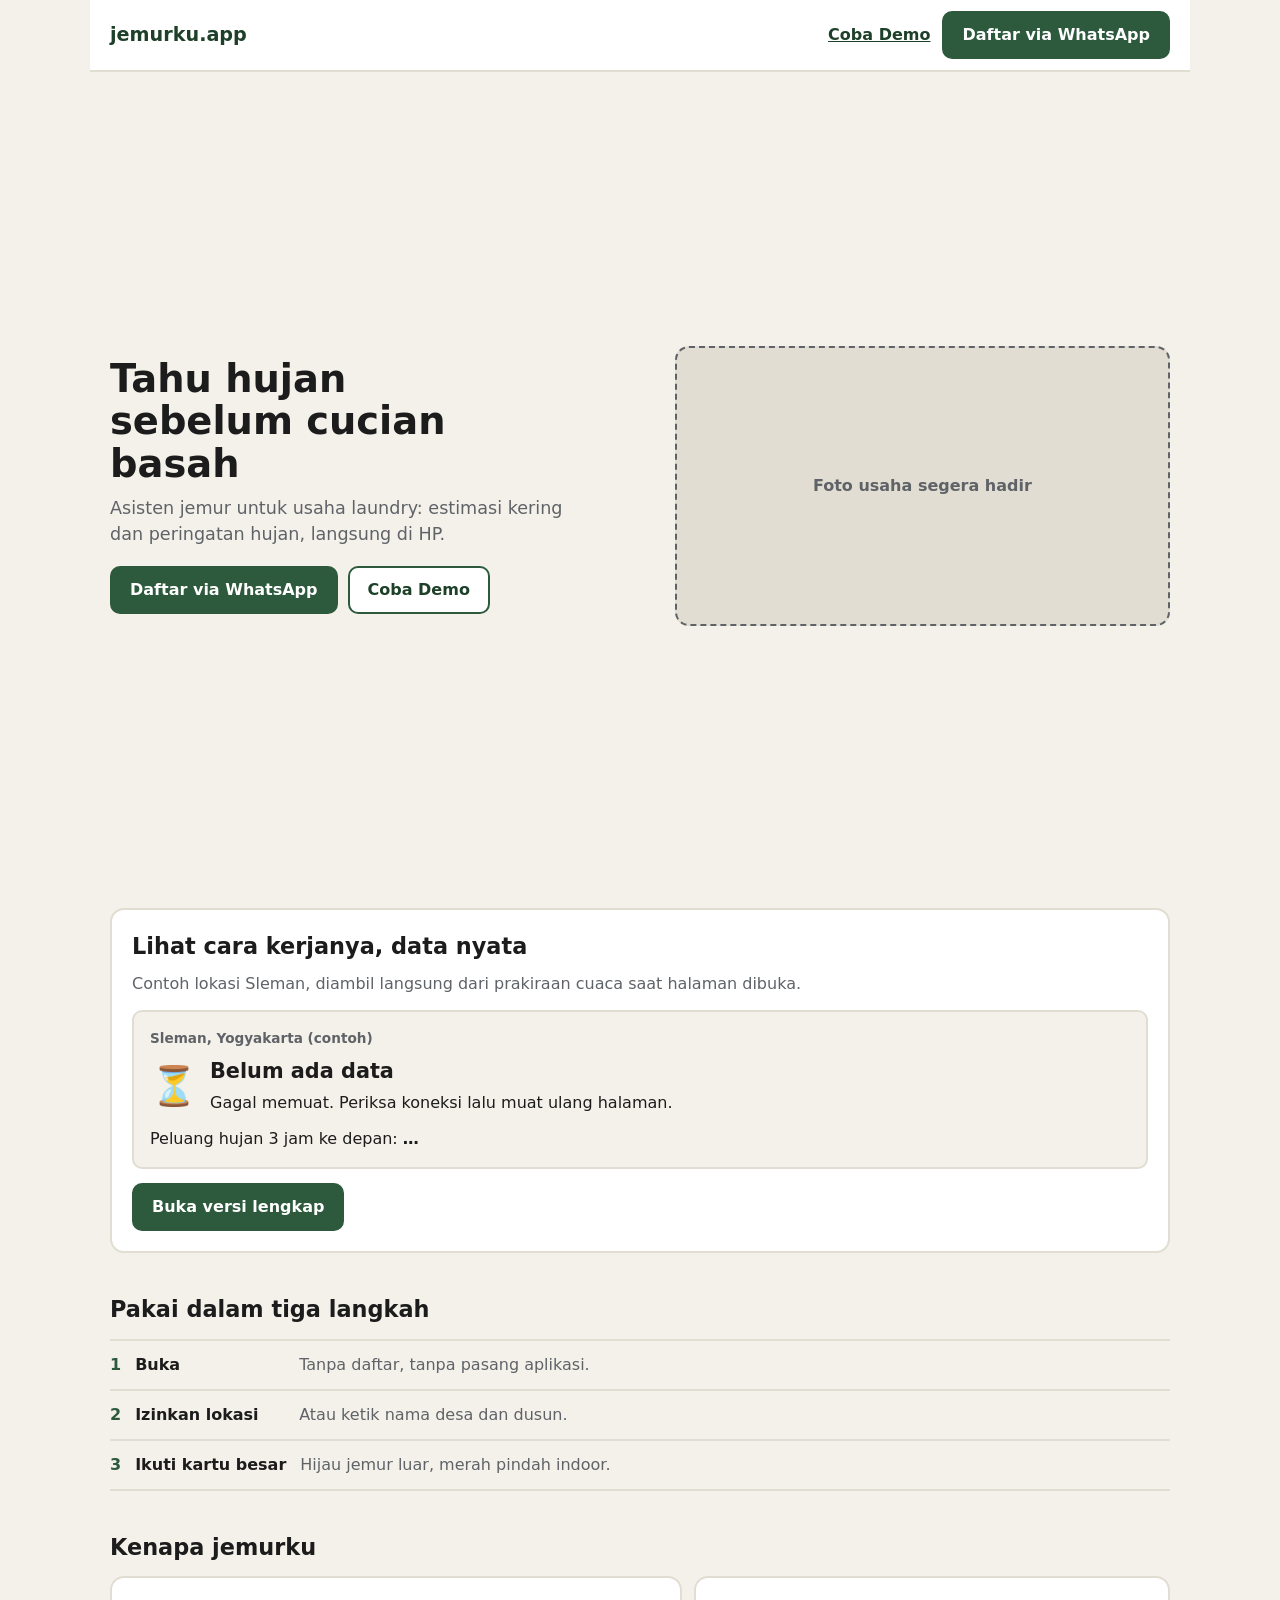
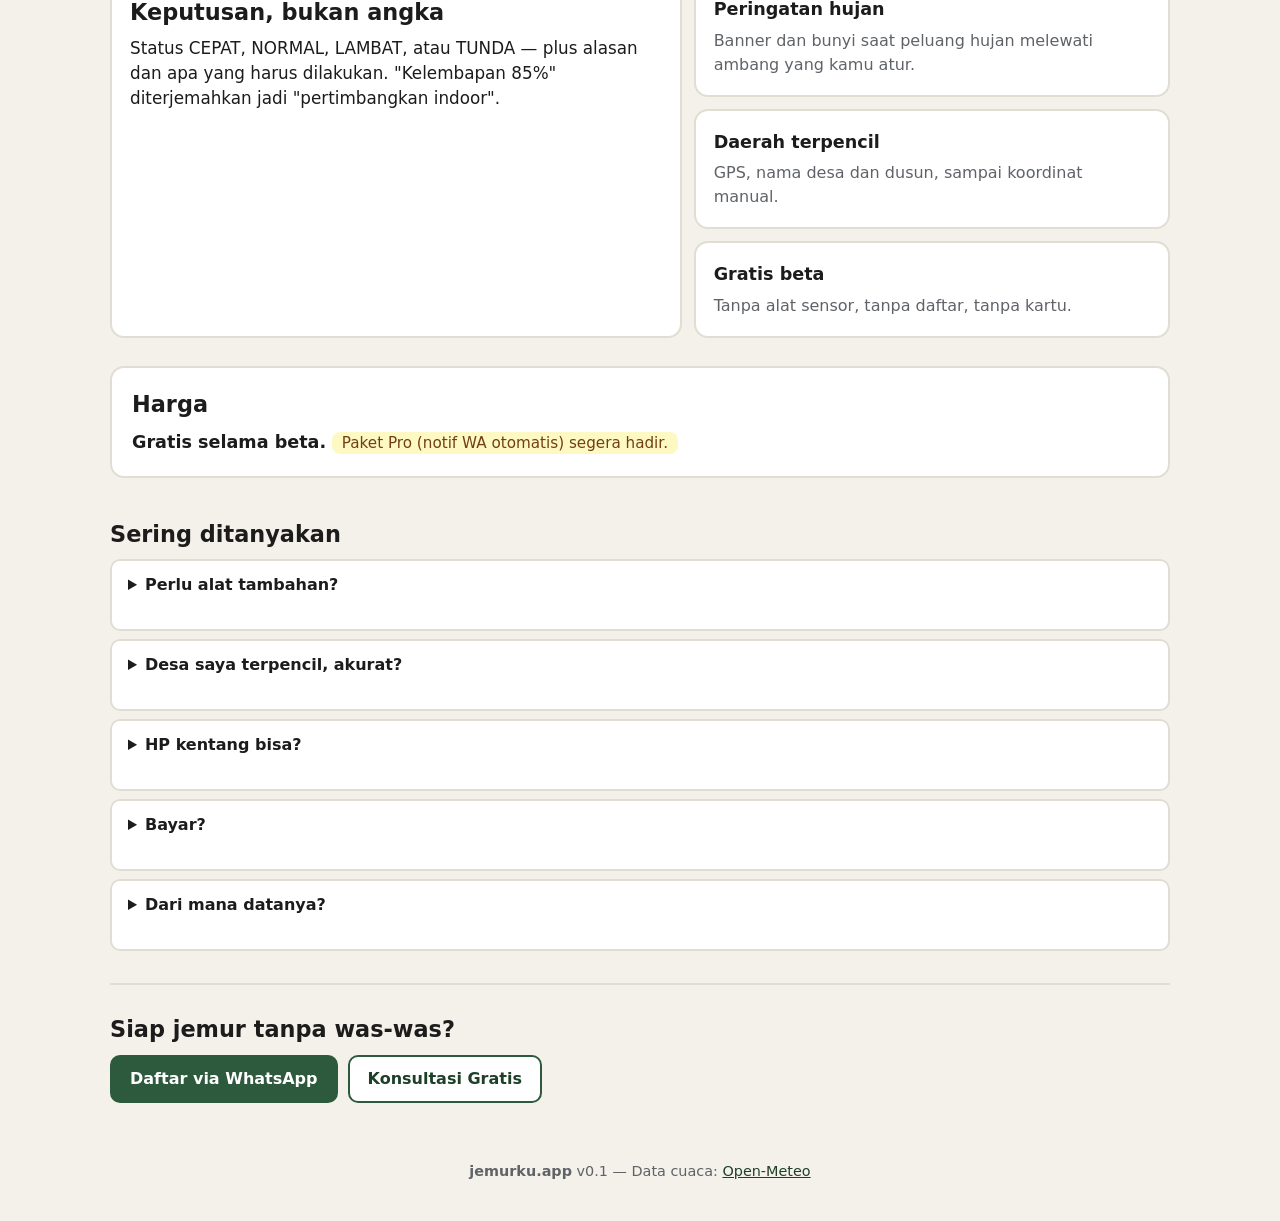
==== landing/index.html @ 322501ac "fase0: landing jemurku.app 9 seksi + demo live + fondasi marketing Branch: fase0/landing. Landing: n" ====
<!DOCTYPE html>
<html lang="id">
<head>
  <meta charset="UTF-8">
  <meta name="viewport" content="width=device-width, initial-scale=1.0">
  <meta name="description" content="jemurku.app — Tahu hujan sebelum cucian basah. Asisten jemur untuk usaha laundry, gratis selama beta.">
  <meta property="og:title" content="jemurku.app — Tahu hujan sebelum cucian basah">
  <meta property="og:description" content="Estimasi pengeringan + peringatan hujan untuk usaha laundry. Tanpa alat, tanpa daftar.">
  <meta property="og:type" content="website">
  <title>jemurku.app — Tahu hujan sebelum cucian basah</title>
  <link rel="stylesheet" href="assets/css/style.css">
</head>
<body>
  <!-- 1. Nav ramping -->
  <header class="nav">
    <a class="logo" href="#">jemurku.app</a>
    <nav class="nav-links">
      <a href="#demo">Coba Demo</a>
      <a class="btn btn-primary" href="https://wa.me/62XXXXXXXXXX?text=Halo%20jemurku.app%2C%20saya%20mau%20DAFTAR%20beta%20gratis.%20Nama%20usaha%3A%20">Daftar via WhatsApp</a>
    </nav>
  </header>

  <main>
    <!-- 2. Hero split-screen -->
    <section class="hero">
      <div class="hero-copy">
        <h1>Tahu hujan sebelum cucian basah</h1>
        <p class="sub">Asisten jemur untuk usaha laundry: estimasi kering dan peringatan hujan, langsung di HP.</p>
        <div class="hero-cta">
          <a class="btn btn-primary" href="https://wa.me/62XXXXXXXXXX?text=Halo%20jemurku.app%2C%20saya%20mau%20DAFTAR%20beta%20gratis.%20Nama%20usaha%3A%20">Daftar via WhatsApp</a>
          <a class="btn" href="#demo">Coba Demo</a>
        </div>
      </div>
      <div class="hero-visual">
        <!-- TODO: ganti dengan foto usaha nyata (jemuran/HP di lapangan) -->
        <div class="photo-slot" role="img" aria-label="Slot foto usaha — segera diisi foto jemuran nyata">Foto usaha segera hadir</div>
      </div>
    </section>

    <!-- 3. Demo live -->
    <section id="demo" class="demo">
      <h2>Lihat cara kerjanya, data nyata</h2>
      <p>Contoh lokasi Sleman, diambil langsung dari prakiraan cuaca saat halaman dibuka.</p>
      <div class="demo-card" id="demoCard" data-status="unknown" aria-live="polite">
        <p class="demo-place">Sleman, Yogyakarta (contoh)</p>
        <div class="demo-main">
          <span id="demoIcon" aria-hidden="true">⏳</span>
          <div>
            <strong id="demoStatus">Memuat cuaca…</strong>
            <p id="demoDetail">Menghubungi prakiraan cuaca.</p>
          </div>
        </div>
        <p class="demo-risk">Peluang hujan 3 jam ke depan: <strong id="demoRisk">…</strong></p>
      </div>
      <a class="btn btn-primary" href="../index.html">Buka versi lengkap</a>
    </section>

    <!-- 4. Cara kerja (strip 3 langkah) -->
    <section class="steps">
      <h2>Pakai dalam tiga langkah</h2>
      <ol>
        <li><strong>Buka</strong><span>Tanpa daftar, tanpa pasang aplikasi.</span></li>
        <li><strong>Izinkan lokasi</strong><span>Atau ketik nama desa dan dusun.</span></li>
        <li><strong>Ikuti kartu besar</strong><span>Hijau jemur luar, merah pindah indoor.</span></li>
      </ol>
    </section>

    <!-- 5. Fitur 2+2 asimetris -->
    <section class="features">
      <h2>Kenapa jemurku</h2>
      <div class="feature-grid">
        <article class="feature-big">
          <h3>Keputusan, bukan angka</h3>
          <p>Status CEPAT, NORMAL, LAMBAT, atau TUNDA — plus alasan dan apa yang harus dilakukan. "Kelembapan 85%" diterjemahkan jadi "pertimbangkan indoor".</p>
        </article>
        <article>
          <h3>Peringatan hujan</h3>
          <p>Banner dan bunyi saat peluang hujan melewati ambang yang kamu atur.</p>
        </article>
        <article>
          <h3>Daerah terpencil</h3>
          <p>GPS, nama desa dan dusun, sampai koordinat manual.</p>
        </article>
        <article>
          <h3>Gratis beta</h3>
          <p>Tanpa alat sensor, tanpa daftar, tanpa kartu.</p>
        </article>
      </div>
    </section>

    <!-- 6. Harga teaser -->
    <section class="pricing">
      <h2>Harga</h2>
      <p><strong>Gratis selama beta.</strong> <span class="badge">Paket Pro (notif WA otomatis) segera hadir.</span></p>
    </section>

    <!-- 7. FAQ akordeon -->
    <section class="faq">
      <h2>Sering ditanyakan</h2>
      <details>
        <summary>Perlu alat tambahan?</summary>
        <p>Tidak. Cukup HP yang bisa buka browser.</p>
      </details>
      <details>
        <summary>Desa saya terpencil, akurat?</summary>
        <p>Prakiraan dihitung per koordinat, bukan per kota. Cari nama desa dan dusun, atau masukkan koordinat manual.</p>
      </details>
      <details>
        <summary>HP kentang bisa?</summary>
        <p>Bisa. Halaman ringan, tanpa login, tanpa aplikasi.</p>
      </details>
      <details>
        <summary>Bayar?</summary>
        <p>Gratis selama beta. Fitur berbayar (seperti notif WA otomatis) menyusul sebagai Paket Pro.</p>
      </details>
      <details>
        <summary>Dari mana datanya?</summary>
        <p>Prakiraan cuaca Open-Meteo, sumber terbuka tanpa API key.</p>
      </details>
    </section>

    <!-- 8. CTA final -->
    <section class="final-cta">
      <h2>Siap jemur tanpa was-was?</h2>
      <div class="hero-cta">
        <a class="btn btn-primary" href="https://wa.me/62XXXXXXXXXX?text=Halo%20jemurku.app%2C%20saya%20mau%20DAFTAR%20beta%20gratis.%20Nama%20usaha%3A%20">Daftar via WhatsApp</a>
        <a class="btn" href="https://wa.me/62XXXXXXXXXX?text=Halo%20jemurku.app%2C%20saya%20mau%20KONSULTASI%20dulu.%20Pertanyaan%20saya%3A%20">Konsultasi Gratis</a>
      </div>
    </section>
  </main>

  <!-- 9. Footer ringkas -->
  <footer class="footer">
    <p><strong>jemurku.app</strong> v0.1 — Data cuaca: <a href="https://open-meteo.com/" rel="noopener">Open-Meteo</a></p>
  </footer>

  <script src="assets/js/demo.js"></script>
</body>
</html>
---- landing/assets/css/style.css ----
/* jemurku.app landing — mewarisi token brand, solid colors, tanpa gradient. */
:root {
  --bg: #f4f1ea;
  --card: #ffffff;
  --text: #1c1c1c;
  --muted: #5f6368;
  --border: #e2ddd2;
  --accent: #2d5a3d;
  --accent-dark: #1e4029;
  --green-bg: #dcfce7;
  --green-text: #14532d;
  --yellow-bg: #fef9c3;
  --yellow-text: #713f12;
  --orange-bg: #ffedd5;
  --orange-text: #7c2d12;
  --red-bg: #fee2e2;
  --red-text: #7f1d1d;
  --radius: 14px;
}

* { box-sizing: border-box; }

body {
  margin: 0;
  font-family: system-ui, -apple-system, "Segoe UI", Roboto, sans-serif;
  background: var(--bg);
  color: var(--text);
  line-height: 1.5;
}

/* 1. Nav ramping, satu baris */
.nav {
  display: flex;
  align-items: center;
  justify-content: space-between;
  gap: 12px;
  max-height: 72px;
  padding: 14px 20px;
  background: var(--card);
  border-bottom: 2px solid var(--border);
  max-width: 1100px;
  margin: 0 auto;
}
.logo { font-weight: 800; font-size: 1.2rem; color: var(--accent-dark); text-decoration: none; }
.nav-links { display: flex; gap: 12px; align-items: center; }
.nav-links a:first-child { color: var(--accent-dark); font-weight: 600; }

.btn {
  display: inline-block;
  min-height: 44px;
  line-height: 44px;
  padding: 0 18px;
  border-radius: 10px;
  border: 2px solid var(--accent);
  background: var(--card);
  color: var(--accent-dark);
  font-weight: 700;
  font-size: 1rem;
  text-decoration: none;
  white-space: nowrap;
  cursor: pointer;
}
.btn-primary { background: var(--accent); color: #fff; }
.btn-primary:hover { background: var(--accent-dark); }
.btn:focus-visible, a:focus-visible, summary:focus-visible {
  outline: 3px solid var(--accent-dark);
  outline-offset: 2px;
}

main { max-width: 1100px; margin: 0 auto; padding: 0 20px 32px; }
h2 { font-size: 1.4rem; margin: 0 0 8px; }

/* 2. Hero split, muat 1 viewport */
.hero {
  display: grid;
  gap: 20px;
  grid-template-columns: 1fr;
  align-items: center;
  min-height: calc(100dvh - 72px);
  padding: 24px 0;
}
@media (min-width: 760px) {
  .hero { grid-template-columns: 1.1fr 1fr; }
}
.hero h1 { font-size: 2.4rem; line-height: 1.1; margin: 0 0 10px; max-width: 16ch; }
.hero .sub { font-size: 1.1rem; color: var(--muted); margin: 0 0 18px; max-width: 42ch; }
.hero-cta { display: flex; flex-wrap: wrap; gap: 10px; }
.photo-slot {
  background: var(--border);
  border: 2px dashed var(--muted);
  border-radius: var(--radius);
  min-height: 280px;
  display: flex;
  align-items: center;
  justify-content: center;
  color: var(--muted);
  font-weight: 600;
}

/* 3. Demo live */
.demo { background: var(--card); border: 2px solid var(--border); border-radius: var(--radius); padding: 20px; margin: 8px 0 20px; }
.demo > p { color: var(--muted); margin: 0 0 14px; }
.demo-card { border-radius: 10px; border: 2px solid var(--border); padding: 16px; margin-bottom: 14px; background: var(--bg); }
.demo-card[data-status="cepat"] { background: var(--green-bg); border-color: var(--green-text); }
.demo-card[data-status="normal"] { background: var(--yellow-bg); border-color: var(--yellow-text); }
.demo-card[data-status="lambat"] { background: var(--orange-bg); border-color: var(--orange-text); }
.demo-card[data-status="tunda"] { background: var(--red-bg); border-color: var(--red-text); }
.demo-place { margin: 0 0 8px; font-size: 0.85rem; color: var(--muted); font-weight: 700; }
.demo-main { display: flex; gap: 12px; align-items: center; }
.demo-main span { font-size: 2.4rem; }
.demo-main strong { font-size: 1.3rem; display: block; }
.demo-main p { margin: 4px 0 0; }
.demo-risk { margin: 12px 0 0; }

/* 4. Langkah (strip, bukan kartu) */
.steps { padding: 20px 0; }
.steps ol { list-style: none; margin: 12px 0 0; padding: 0; display: grid; gap: 0; border-top: 2px solid var(--border); }
.steps li { display: flex; gap: 14px; align-items: baseline; padding: 12px 0; border-bottom: 2px solid var(--border); }
.steps li::before { content: counter(step); counter-increment: step; font-weight: 800; color: var(--accent); }
.steps ol { counter-reset: step; }
.steps strong { min-width: 150px; }
.steps span { color: var(--muted); }

/* 5. Fitur 2+2 asimetris */
.features { padding: 20px 0; }
.feature-grid { display: grid; gap: 12px; grid-template-columns: 1fr; margin-top: 12px; }
@media (min-width: 760px) {
  .feature-grid { grid-template-columns: 1.2fr 1fr; }
  .feature-big { grid-row: span 3; }
}
.feature-grid article { background: var(--card); border: 2px solid var(--border); border-radius: var(--radius); padding: 18px; }
.feature-grid h3 { margin: 0 0 6px; font-size: 1.1rem; }
.feature-grid p { margin: 0; color: var(--muted); }
.feature-big h3 { font-size: 1.4rem; }
.feature-big p { font-size: 1.05rem; color: var(--text); }

/* 6. Harga */
.pricing { background: var(--card); border: 2px solid var(--border); border-radius: var(--radius); padding: 20px; margin: 8px 0 20px; }
.pricing p { margin: 0; font-size: 1.1rem; }
.badge { background: var(--yellow-bg); color: var(--yellow-text); border-radius: 8px; padding: 2px 10px; font-size: 0.95rem; }

/* 7. FAQ */
.faq { padding: 20px 0; }
.faq details { background: var(--card); border: 2px solid var(--border); border-radius: 10px; padding: 12px 16px; margin-top: 8px; }
.faq summary { font-weight: 700; cursor: pointer; min-height: 44px; }
.faq p { margin: 8px 0 0; color: var(--muted); }

/* 8. CTA final */
.final-cta { text-align: left; padding: 28px 0 12px; border-top: 2px solid var(--border); margin-top: 12px; }

.footer { text-align: center; color: var(--muted); padding: 0 20px 24px; font-size: 0.9rem; }
.footer a { color: var(--accent-dark); }
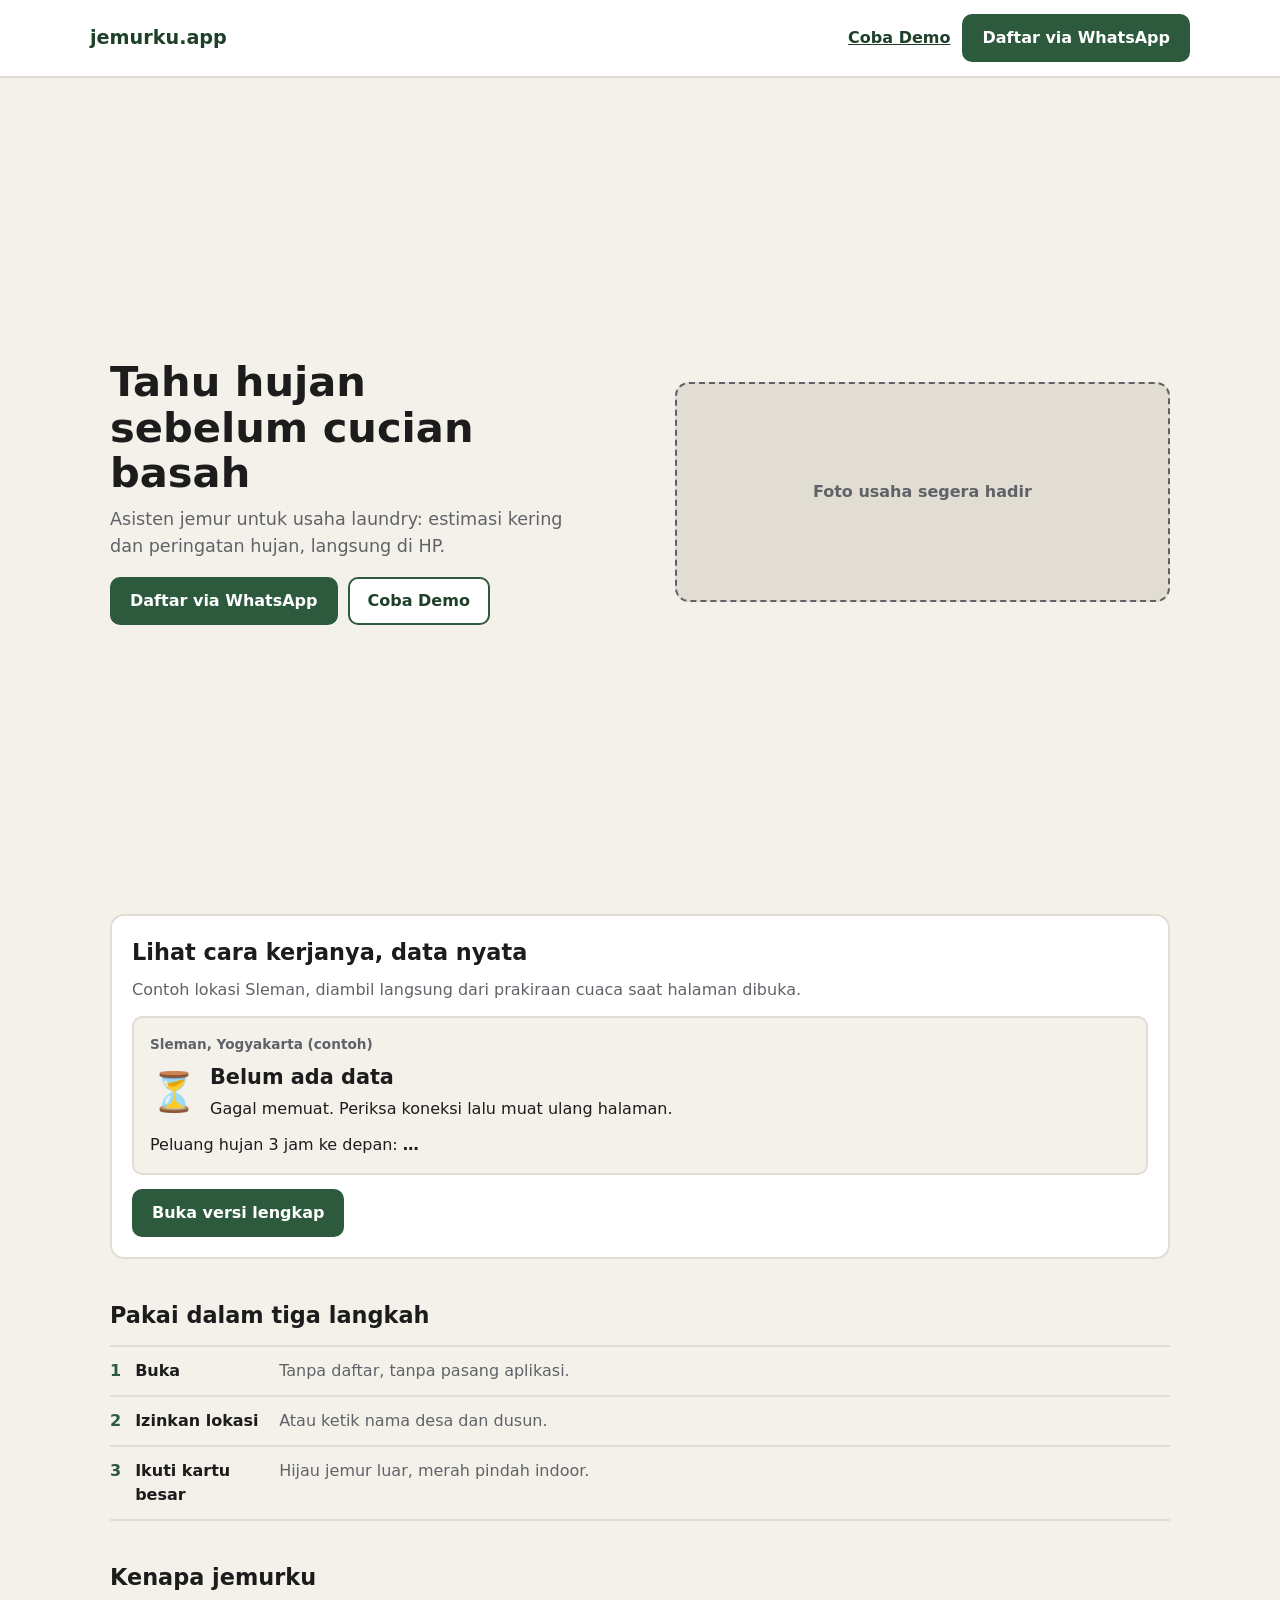
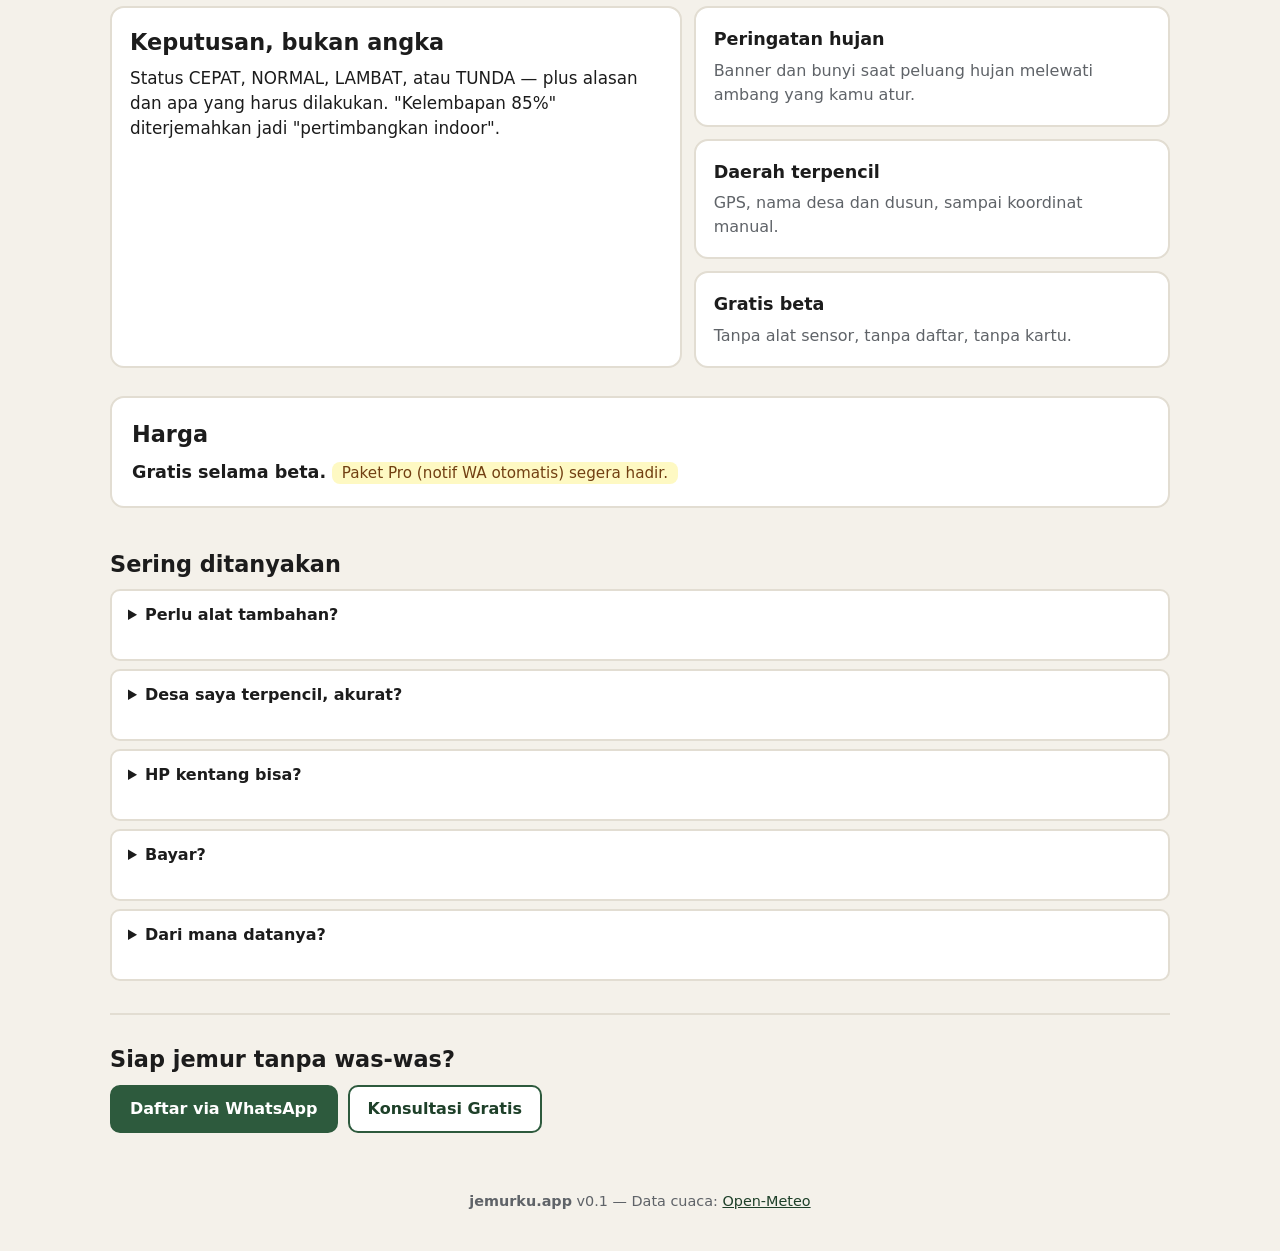
==== commit a0969757: "fase1: fix layout landing+dashboard, bug F-1 s/d F-5, error E-1 s/d E-3, nomor WA" ====
--- a/landing/index.html
+++ b/landing/index.html
@@ -16,7 +16,7 @@
     <a class="logo" href="#">jemurku.app</a>
     <nav class="nav-links">
       <a href="#demo">Coba Demo</a>
-      <a class="btn btn-primary" href="https://wa.me/62XXXXXXXXXX?text=Halo%20jemurku.app%2C%20saya%20mau%20DAFTAR%20beta%20gratis.%20Nama%20usaha%3A%20">Daftar via WhatsApp</a>
+      <a class="btn btn-primary" href="https://wa.me/6285158551178?text=Halo%20jemurku.app%2C%20saya%20mau%20DAFTAR%20beta%20gratis.%20Nama%20usaha%3A%20">Daftar via WhatsApp</a>
     </nav>
   </header>
 
@@ -27,7 +27,7 @@
         <h1>Tahu hujan sebelum cucian basah</h1>
         <p class="sub">Asisten jemur untuk usaha laundry: estimasi kering dan peringatan hujan, langsung di HP.</p>
         <div class="hero-cta">
-          <a class="btn btn-primary" href="https://wa.me/62XXXXXXXXXX?text=Halo%20jemurku.app%2C%20saya%20mau%20DAFTAR%20beta%20gratis.%20Nama%20usaha%3A%20">Daftar via WhatsApp</a>
+          <a class="btn btn-primary" href="https://wa.me/6285158551178?text=Halo%20jemurku.app%2C%20saya%20mau%20DAFTAR%20beta%20gratis.%20Nama%20usaha%3A%20">Daftar via WhatsApp</a>
           <a class="btn" href="#demo">Coba Demo</a>
         </div>
       </div>
@@ -123,8 +123,8 @@
     <section class="final-cta">
       <h2>Siap jemur tanpa was-was?</h2>
       <div class="hero-cta">
-        <a class="btn btn-primary" href="https://wa.me/62XXXXXXXXXX?text=Halo%20jemurku.app%2C%20saya%20mau%20DAFTAR%20beta%20gratis.%20Nama%20usaha%3A%20">Daftar via WhatsApp</a>
-        <a class="btn" href="https://wa.me/62XXXXXXXXXX?text=Halo%20jemurku.app%2C%20saya%20mau%20KONSULTASI%20dulu.%20Pertanyaan%20saya%3A%20">Konsultasi Gratis</a>
+        <a class="btn btn-primary" href="https://wa.me/6285158551178?text=Halo%20jemurku.app%2C%20saya%20mau%20DAFTAR%20beta%20gratis.%20Nama%20usaha%3A%20">Daftar via WhatsApp</a>
+        <a class="btn" href="https://wa.me/6285158551178?text=Halo%20jemurku.app%2C%20saya%20mau%20KONSULTASI%20dulu.%20Pertanyaan%20saya%3A%20">Konsultasi Gratis</a>
       </div>
     </section>
   </main>
--- a/landing/assets/css/style.css
+++ b/landing/assets/css/style.css
@@ -26,20 +26,21 @@
   background: var(--bg);
   color: var(--text);
   line-height: 1.5;
+  overflow-x: hidden;
 }
+
+img { max-width: 100%; }
 
 /* 1. Nav ramping, satu baris */
 .nav {
   display: flex;
   align-items: center;
   justify-content: space-between;
+  flex-wrap: wrap;
   gap: 12px;
-  max-height: 72px;
-  padding: 14px 20px;
+  padding: 14px max(20px, calc((100% - 1100px) / 2));
   background: var(--card);
   border-bottom: 2px solid var(--border);
-  max-width: 1100px;
-  margin: 0 auto;
 }
 .logo { font-weight: 800; font-size: 1.2rem; color: var(--accent-dark); text-decoration: none; }
 .nav-links { display: flex; gap: 12px; align-items: center; }
@@ -62,9 +63,15 @@
 }
 .btn-primary { background: var(--accent); color: #fff; }
 .btn-primary:hover { background: var(--accent-dark); }
-.btn:focus-visible, a:focus-visible, summary:focus-visible {
+.btn:focus-visible, a:focus-visible, button:focus-visible, summary:focus-visible {
   outline: 3px solid var(--accent-dark);
   outline-offset: 2px;
+}
+
+@media (max-width: 560px) {
+  .nav-links a:first-child { display: none; }
+  .nav-links { flex: 1 1 100%; }
+  .nav-links .btn { flex: 1 1 100%; text-align: center; white-space: normal; line-height: 1.4; padding: 10px 18px; }
 }
 
 main { max-width: 1100px; margin: 0 auto; padding: 0 20px 32px; }
@@ -76,20 +83,23 @@
   gap: 20px;
   grid-template-columns: 1fr;
   align-items: center;
-  min-height: calc(100dvh - 72px);
-  padding: 24px 0;
+  padding: 20px 0;
 }
 @media (min-width: 760px) {
-  .hero { grid-template-columns: 1.1fr 1fr; }
+  .hero { grid-template-columns: 1.1fr 1fr; min-height: calc(100dvh - 72px); padding: 24px 0; }
 }
-.hero h1 { font-size: 2.4rem; line-height: 1.1; margin: 0 0 10px; max-width: 16ch; }
+.hero h1 { font-size: clamp(1.9rem, 5vw + 1rem, 2.6rem); line-height: 1.1; margin: 0 0 10px; max-width: 16ch; }
 .hero .sub { font-size: 1.1rem; color: var(--muted); margin: 0 0 18px; max-width: 42ch; }
 .hero-cta { display: flex; flex-wrap: wrap; gap: 10px; }
+.hero-cta .btn { white-space: normal; line-height: 1.4; padding: 10px 18px; }
+@media (min-width: 561px) {
+  .hero-cta .btn { line-height: 44px; padding: 0 18px; }
+}
 .photo-slot {
   background: var(--border);
   border: 2px dashed var(--muted);
   border-radius: var(--radius);
-  min-height: 280px;
+  min-height: 220px;
   display: flex;
   align-items: center;
   justify-content: center;
@@ -114,12 +124,15 @@
 
 /* 4. Langkah (strip, bukan kartu) */
 .steps { padding: 20px 0; }
-.steps ol { list-style: none; margin: 12px 0 0; padding: 0; display: grid; gap: 0; border-top: 2px solid var(--border); }
-.steps li { display: flex; gap: 14px; align-items: baseline; padding: 12px 0; border-bottom: 2px solid var(--border); }
-.steps li::before { content: counter(step); counter-increment: step; font-weight: 800; color: var(--accent); }
-.steps ol { counter-reset: step; }
-.steps strong { min-width: 150px; }
-.steps span { color: var(--muted); }
+.steps ol { list-style: none; margin: 12px 0 0; padding: 0; display: grid; gap: 0; border-top: 2px solid var(--border); counter-reset: step; }
+.steps li { display: flex; flex-wrap: wrap; gap: 6px 14px; align-items: baseline; padding: 12px 0; border-bottom: 2px solid var(--border); counter-increment: step; }
+.steps li::before { content: counter(step); font-weight: 800; color: var(--accent); }
+.steps strong { min-width: 0; flex: 0 0 130px; }
+.steps span { color: var(--muted); flex: 1 1 200px; }
+@media (max-width: 560px) {
+  .steps strong { flex: 1 1 100%; }
+  .steps span { flex: 1 1 100%; }
+}
 
 /* 5. Fitur 2+2 asimetris */
 .features { padding: 20px 0; }
